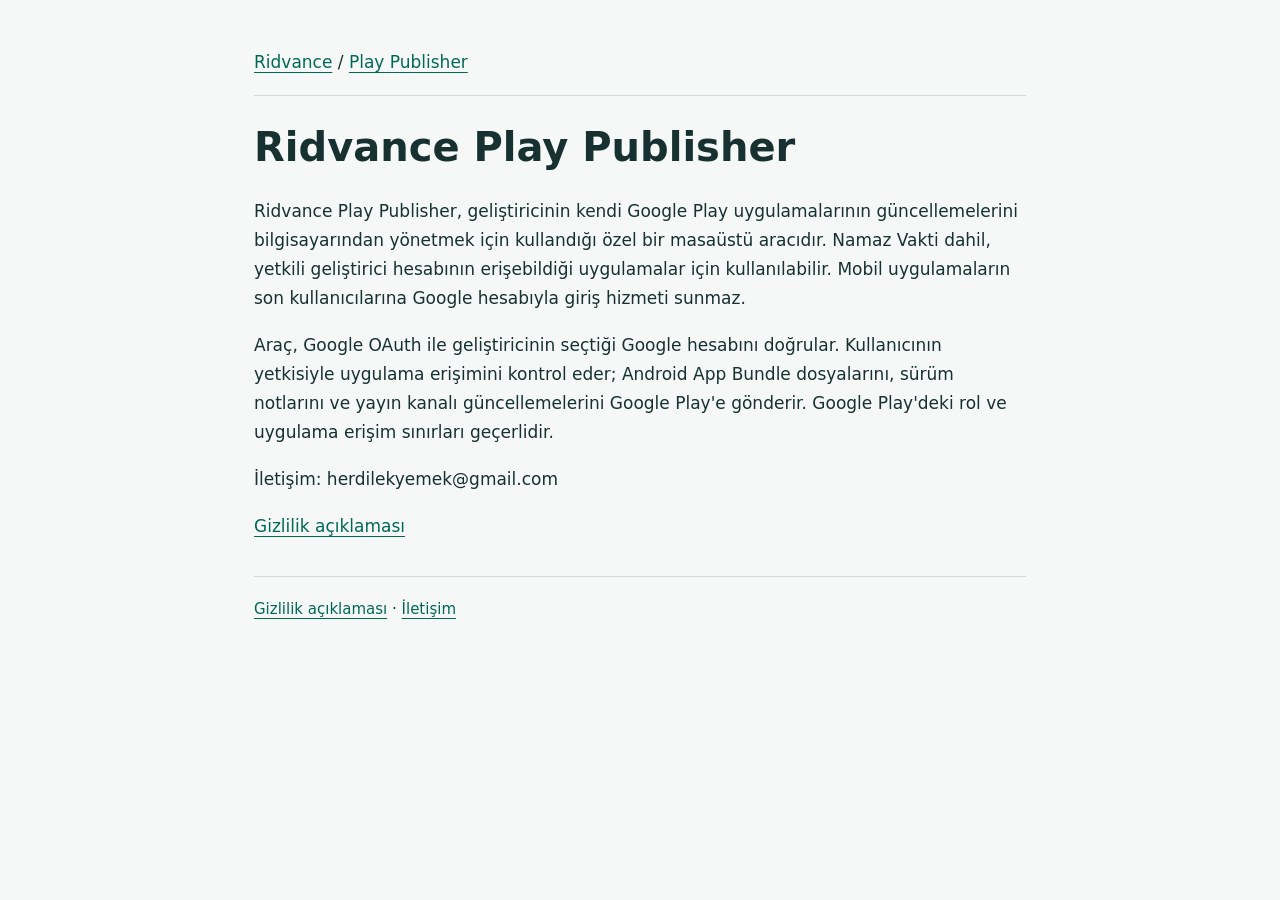
==== play-publisher/index.html @ b783406c "docs: ortak Play yayın aracının tanıtım ve gizlilik sayfalarını ekle" ====
<!doctype html>
<html lang="tr"><head><meta charset="utf-8"><meta name="viewport" content="width=device-width,initial-scale=1"><title>Ridvance Play Publisher</title><meta name="description" content="Ridvance Play Publisher masaüstü yayınlama aracının tanıtımı ve veri kullanımı."><style>*{box-sizing:border-box}body{margin:0;background:#f6f8f8;color:#16312f;font:17px/1.7 system-ui,sans-serif}main{max-width:820px;margin:0 auto;padding:48px 24px}h1{font-size:clamp(28px,5vw,40px);line-height:1.2}h2{font-size:23px;margin-top:36px}p{margin:18px 0}a{color:#006956;text-underline-offset:4px}header,footer{border-bottom:1px solid #cdded9;padding-bottom:18px}footer{border:0;border-top:1px solid #cdded9;margin-top:36px;padding-top:20px;font-size:15px}code{overflow-wrap:anywhere}</style></head><body><main><header><a href="/">Ridvance</a> / <a href="index.html">Play Publisher</a></header><h1>Ridvance Play Publisher</h1><p>Ridvance Play Publisher, geliştiricinin kendi Google Play uygulamalarının güncellemelerini bilgisayarından yönetmek için kullandığı özel bir masaüstü aracıdır. Namaz Vakti dahil, yetkili geliştirici hesabının erişebildiği uygulamalar için kullanılabilir. Mobil uygulamaların son kullanıcılarına Google hesabıyla giriş hizmeti sunmaz.</p><p>Araç, Google OAuth ile geliştiricinin seçtiği Google hesabını doğrular. Kullanıcının yetkisiyle uygulama erişimini kontrol eder; Android App Bundle dosyalarını, sürüm notlarını ve yayın kanalı güncellemelerini Google Play&#x27;e gönderir. Google Play&#x27;deki rol ve uygulama erişim sınırları geçerlidir.</p><p>İletişim: herdilekyemek@gmail.com</p><p><a href="privacy.html">Gizlilik açıklaması</a></p><footer><a href="privacy.html">Gizlilik açıklaması</a> · <a href="mailto:herdilekyemek@gmail.com">İletişim</a></footer></main></body></html>
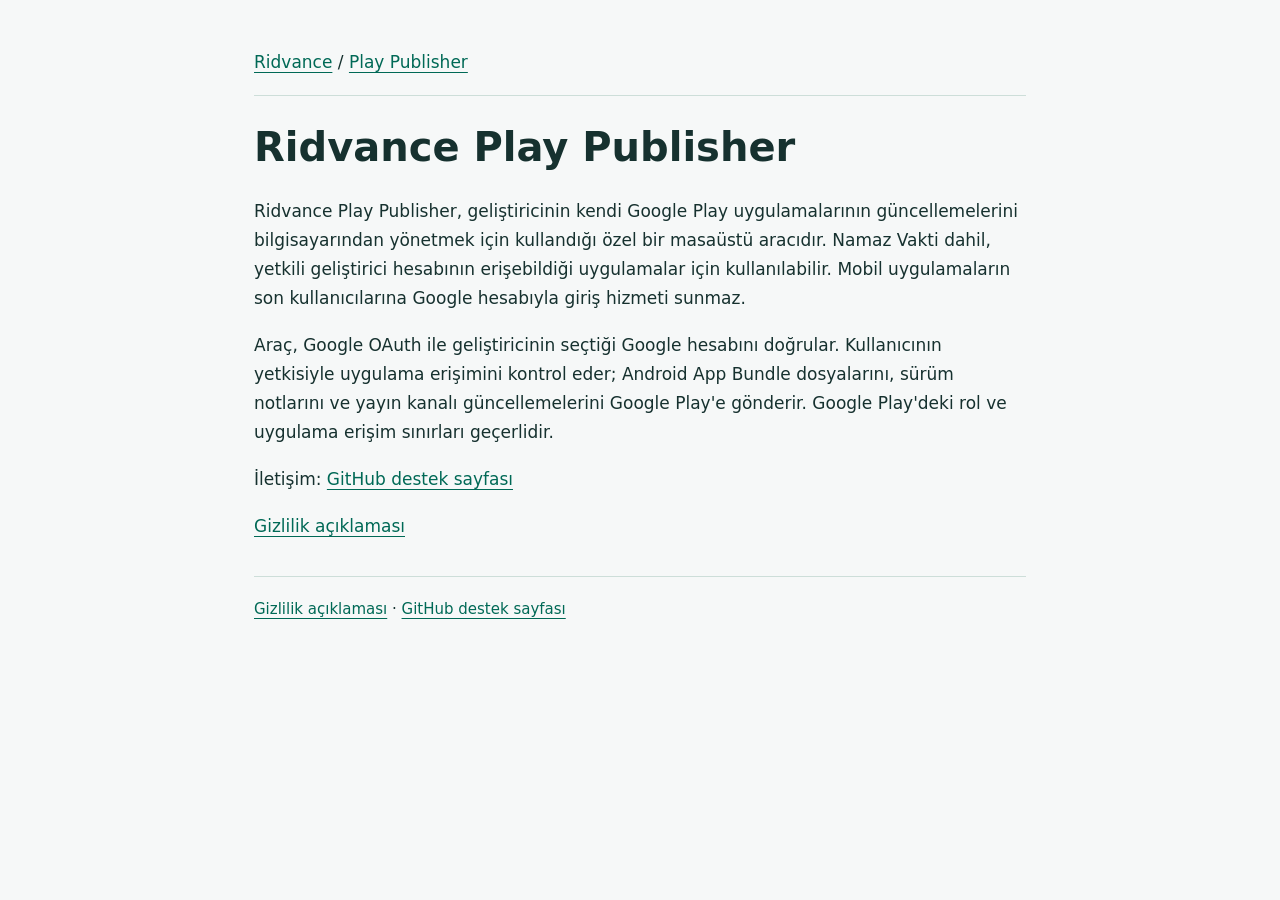
==== commit ad941961: "fix: herkese açık yayın aracı sayfalarındaki kişisel e-postayı kaldır" ====
--- a/play-publisher/index.html
+++ b/play-publisher/index.html
@@ -1,2 +1,2 @@
 <!doctype html>
-<html lang="tr"><head><meta charset="utf-8"><meta name="viewport" content="width=device-width,initial-scale=1"><title>Ridvance Play Publisher</title><meta name="description" content="Ridvance Play Publisher masaüstü yayınlama aracının tanıtımı ve veri kullanımı."><style>*{box-sizing:border-box}body{margin:0;background:#f6f8f8;color:#16312f;font:17px/1.7 system-ui,sans-serif}main{max-width:820px;margin:0 auto;padding:48px 24px}h1{font-size:clamp(28px,5vw,40px);line-height:1.2}h2{font-size:23px;margin-top:36px}p{margin:18px 0}a{color:#006956;text-underline-offset:4px}header,footer{border-bottom:1px solid #cdded9;padding-bottom:18px}footer{border:0;border-top:1px solid #cdded9;margin-top:36px;padding-top:20px;font-size:15px}code{overflow-wrap:anywhere}</style></head><body><main><header><a href="/">Ridvance</a> / <a href="index.html">Play Publisher</a></header><h1>Ridvance Play Publisher</h1><p>Ridvance Play Publisher, geliştiricinin kendi Google Play uygulamalarının güncellemelerini bilgisayarından yönetmek için kullandığı özel bir masaüstü aracıdır. Namaz Vakti dahil, yetkili geliştirici hesabının erişebildiği uygulamalar için kullanılabilir. Mobil uygulamaların son kullanıcılarına Google hesabıyla giriş hizmeti sunmaz.</p><p>Araç, Google OAuth ile geliştiricinin seçtiği Google hesabını doğrular. Kullanıcının yetkisiyle uygulama erişimini kontrol eder; Android App Bundle dosyalarını, sürüm notlarını ve yayın kanalı güncellemelerini Google Play&#x27;e gönderir. Google Play&#x27;deki rol ve uygulama erişim sınırları geçerlidir.</p><p>İletişim: herdilekyemek@gmail.com</p><p><a href="privacy.html">Gizlilik açıklaması</a></p><footer><a href="privacy.html">Gizlilik açıklaması</a> · <a href="mailto:herdilekyemek@gmail.com">İletişim</a></footer></main></body></html>
+<html lang="tr"><head><meta charset="utf-8"><meta name="viewport" content="width=device-width,initial-scale=1"><title>Ridvance Play Publisher</title><meta name="description" content="Ridvance Play Publisher masaüstü yayınlama aracının tanıtımı ve veri kullanımı."><style>*{box-sizing:border-box}body{margin:0;background:#f6f8f8;color:#16312f;font:17px/1.7 system-ui,sans-serif}main{max-width:820px;margin:0 auto;padding:48px 24px}h1{font-size:clamp(28px,5vw,40px);line-height:1.2}h2{font-size:23px;margin-top:36px}p{margin:18px 0}a{color:#006956;text-underline-offset:4px}header,footer{border-bottom:1px solid #cdded9;padding-bottom:18px}footer{border:0;border-top:1px solid #cdded9;margin-top:36px;padding-top:20px;font-size:15px}code{overflow-wrap:anywhere}</style></head><body><main><header><a href="/">Ridvance</a> / <a href="index.html">Play Publisher</a></header><h1>Ridvance Play Publisher</h1><p>Ridvance Play Publisher, geliştiricinin kendi Google Play uygulamalarının güncellemelerini bilgisayarından yönetmek için kullandığı özel bir masaüstü aracıdır. Namaz Vakti dahil, yetkili geliştirici hesabının erişebildiği uygulamalar için kullanılabilir. Mobil uygulamaların son kullanıcılarına Google hesabıyla giriş hizmeti sunmaz.</p><p>Araç, Google OAuth ile geliştiricinin seçtiği Google hesabını doğrular. Kullanıcının yetkisiyle uygulama erişimini kontrol eder; Android App Bundle dosyalarını, sürüm notlarını ve yayın kanalı güncellemelerini Google Play&#x27;e gönderir. Google Play&#x27;deki rol ve uygulama erişim sınırları geçerlidir.</p><p>İletişim: <a href="https://github.com/Ridvance/Ridvance.github.io/issues">GitHub destek sayfası</a></p><p><a href="privacy.html">Gizlilik açıklaması</a></p><footer><a href="privacy.html">Gizlilik açıklaması</a> · <a href="https://github.com/Ridvance/Ridvance.github.io/issues">GitHub destek sayfası</a></footer></main></body></html>
